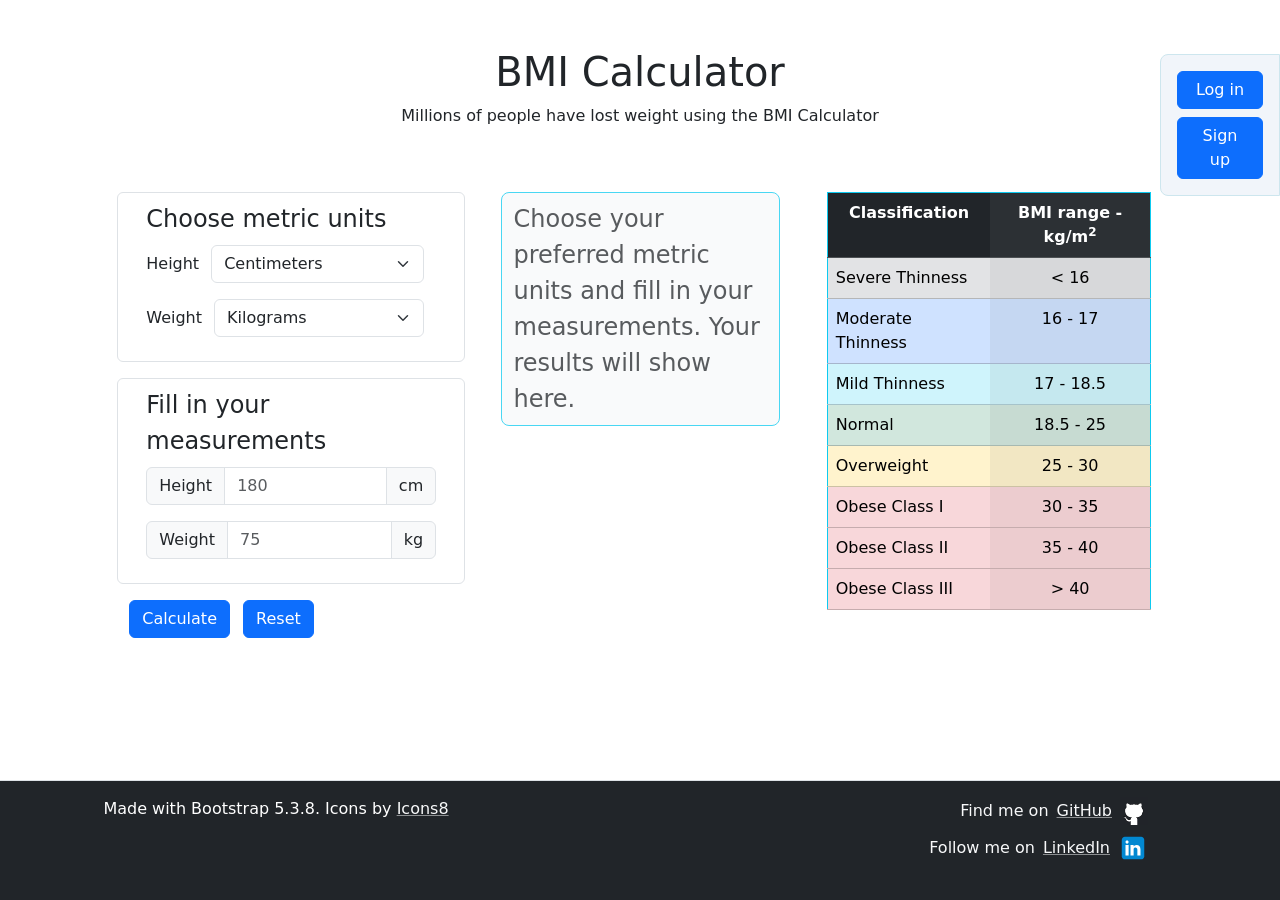
==== index.html @ a0ac81ee "Feat: added options navbar linking to other pages" ====
<!DOCTYPE html>
<html lang="en">
<head>
    <meta charset="UTF-8">
    <meta name="viewport" content="width=device-width, initial-scale=1.0">
    <meta name="description" content="BMI Calculator Home Page">
    <link rel="stylesheet" href="frontend/css/style.css">
    <link rel="apple-touch-icon" sizes="180x180" href="frontend/assets/images/apple-touch-icon.png">
    <link rel="icon" type="image/png" sizes="32x32" href="frontend/assets/images/favicon-32x32.png">
    <link rel="icon" type="image/png" sizes="16x16" href="frontend/assets/images/favicon-16x16.png">
    <link rel="icon" type="image/x-icon" href="frontend/assets/images/favicon.ico">
    <link rel="manifest" href="frontend/assets/images/site.webmanifest">
    <link href="https://cdn.jsdelivr.net/npm/bootstrap@5.3.8/dist/css/bootstrap.min.css" 
          rel="stylesheet" 
          integrity="sha384-sRIl4kxILFvY47J16cr9ZwB07vP4J8+LH7qKQnuqkuIAvNWLzeN8tE5YBujZqJLB" 
          crossorigin="anonymous">
    
    <title>BMI Calculator</title>
</head>

<body class="d-flex flex-column min-vh-100 overflow-x-hidden">
    <!-- The element implements the aside navbar panel -->
    <aside id="options-panel" class="options-panel" aria-hidden="true">
        <nav class="d-flex flex-row flex-md-column gap-2 p-3" aria-label="Page options">
            <a class="btn btn-primary text-center" href="frontend/html/login.html">Log in</a>
            <a class="btn btn-primary text-center" href="frontend/html/signup.html">Sign up</a>
        </nav>
    </aside>

    <header class="container-fluid py-5 text-center">
        <h1>BMI Calculator</h1>
        <p>Millions of people have lost weight using the BMI Calculator</p>
    </header>
    
    <main id="content" class="container flex-grow-1">
        <div class="row justify-content-center justify-content-lg-evenly mx-2 mx-sm-0 g-5">
            <form id="bmi-form" class="col-sm col-md-7 col-lg-5 col-xl-4 col-xxl-4">
                <fieldset id="metrics" class="row mb-3 border rounded px-3 py-2">
                    <legend>Choose metric units</legend>
                    <div class="row align-items-center mb-3">
                        <label for="metric-height" class="col-auto">Height</label>
                        <select id="metric-height" name="metric-height" class="form-select col" aria-label="Choose height metric units">
                            <option value="meters" selected>Centimeters</option>
                            <option value="feet">Feet and inches</option>
                        </select>
                    </div>
                    <div class="row align-items-center mb-3">
                        <label for="metric-weight" class="col-auto">Weight</label>
                        <select id="metric-weight" name="metric-weight" class="form-select col" aria-label="Choose weight metric units">
                            <option value="kg" selected>Kilograms</option>
                            <option value="pd">Pounds</option>
                        </select>
                    </div>
                </fieldset>

                <fieldset id="measurements" class="row border rounded mb-3 px-3 py-2">
                    <legend>Fill in your measurements</legend>
                    <div id="cm-group">
                        <div class="input-group mb-3">
                            <span class="input-group-text">Height</span>
                            <input type="number" name="height-cm" class="form-control" placeholder="180" aria-label="Height" min="20" required>
                            <span class="input-group-text">cm</span>
                        </div>
                    </div>
                    <div id="feet-inches-group" class="d-none">
                        <div class="input-group mb-3">
                            <span class="input-group-text">Height</span>
                            <input type="number" name="height-feet" class="form-control" placeholder="5" aria-label="Height" min="0" required>
                            <span class="input-group-text">feet</span>
                            <input type="number" name="height-inches" class="form-control ms-2" placeholder="6" aria-label="Height" min="5" required>
                            <span class="input-group-text">inches</span>
                        </div>
                    </div>
                    <div class="input-group mb-3">
                        <span class="input-group-text">Weight</span>
                        <input type="number" name="weight" class="form-control" placeholder="75" aria-label="Weight" min="10" required>
                        <span id="weight-unit" class="input-group-text">kg</span>
                    </div>
                </fieldset>
                <div id="calculator-actions">
                    <button class="btn btn-primary me-2" type="submit">Calculate</button>
                    <button class="btn btn-primary" type="reset">Reset</button>
                </div>
            </form>
            
            <div class="col-md-5 col-lg-4 col-xl-3 col-xxl-3 h-25 px-4 py-2 bg-light opacity-75 border border-1 border-info rounded-3 justify-content-center">
                <span id="bmi-result" class="row fs-4 text-dark">Choose your preferred metric units 
                    and fill in your measurements. Your results will show here.
                </span>
            </div>

            <div class="col-md col-lg-7 col-xl-4 col-xxl-5">
                <table id="obesity-table" class="table table-striped-columns border border-1 border-info">
                    <tr id="header-row" class="table-dark text-center">
                        <th>Classification</th>
                        <th>BMI range - kg/m<sup>2</sup></th>
                    </tr>
                    <tr id="cat-0" class="table-secondary">
                        <td>Severe Thinness</td>
                        <td>&lt; 16</td>
                    </tr>
                    <tr id="cat-1" class="table-primary">
                        <td>Moderate Thinness</td>
                        <td>16 - 17</td>
                    </tr>
                    <tr id="cat-2" class="table-info">
                        <td>Mild Thinness</td>
                        <td>17 - 18.5</td>
                    </tr>
                    <tr id="cat-3" class="table-success">
                        <td>Normal</td>
                        <td>18.5 - 25</td>
                    </tr>
                    <tr id="cat-4" class="table-warning">
                        <td>Overweight</td>
                        <td>25 - 30</td>
                    </tr>
                    <tr id="cat-5" class="table-danger">
                        <td>Obese Class I</td>
                        <td>30 - 35</td>
                    </tr>
                    <tr id="cat-6" class="table-danger">
                        <td>Obese Class II</td>
                        <td>35 - 40</td>
                    </tr>
                    <tr id="cat-7" class="table-danger">
                        <td>Obese Class III</td>
                        <td>&gt; 40</td>
                    </tr>
                </table>
            </div>
        </div>
    </main>

    <footer class="bg-dark p-3 border-top">
        <div class="container-fluid">
            <div class="row d-flex flex-column flex-md-row justify-content-around">
                <div class="col-md-4 col-lg-5 text-center text-white">
                    Made with Bootstrap 5.3.8. Icons by
                    <a href="https://icons8.com/" class="link-light link-underline-opacity-50 link-underline-opacity-100-hover footer-link">Icons8</a>
                </div>

                <div class="col-md-3 col-lg-2"></div>

                <div class="col-md-4 d-flex flex-column gap-1 gap-sm-2 align-items-center align-items-md-end mt-2 mt-md-0 text-light">
                    <span class="d-flex align-items-center gap-2">
                        Find me on
                        <a href="https://github.com/KostasTopouzis" class="link-light link-underline-opacity-50 link-underline-opacity-100-hover" aria-label="GitHub">GitHub</a>
                        <img src="frontend/assets/images/icons8-github-96.jpg" class="justify-item-end width="28" height="28" alt="GitHub icon">
                    </span>
                    <span class="d-flex align-items-center gap-2">
                        Follow me on
                        <a href="https://www.linkedin.com/" class="link-light link-underline-opacity-50 link-underline-opacity-100-hover footer-link" aria-label="LinkedIn">LinkedIn</a>
                        <img src="frontend/assets/images/icons8-linkedin-96.svg" width="30" height="30" alt="LinkedIn icon">
                    </span>
                </div>
                
                <div class="col-md-1"></div>
            </div>
        </div>
    </footer>

    <script defer src="frontend/js/calc.js"></script>
</body>
</html>
---- frontend/css/style.css ----
.form-control::placeholder {
    /* Increase opacity to make placeholder text less faint */
    opacity: 0.7;
}

#obesity-table tr:not(#header-row) td:nth-child(2) {
    text-align: center;
}

footer {
    min-height: 120px;
}

:root {
    --options-panel-width: min(120px, 82vw);
    --options-panel-height: auto;
}

.options-panel {
    position: absolute;
    z-index: 1030;
    top: 54px;
    right: 0;
    width: var(--options-panel-width);
    height: var(--options-panel-height);
    background-color: rgba(234, 241, 248, 0.68);
    border: 1px solid rgb(205, 230, 238);
    border-radius: 8px 0 0 8px;
}

@media (max-width: 767.98px) {
    .options-panel {
        position: static;
        width: 100%;
        background-color: inherit;
        border: 0;
        border-radius: 0px;
    }
    
    #options-panel nav {
        flex-direction: row;
        justify-content: flex-end;
    }
}
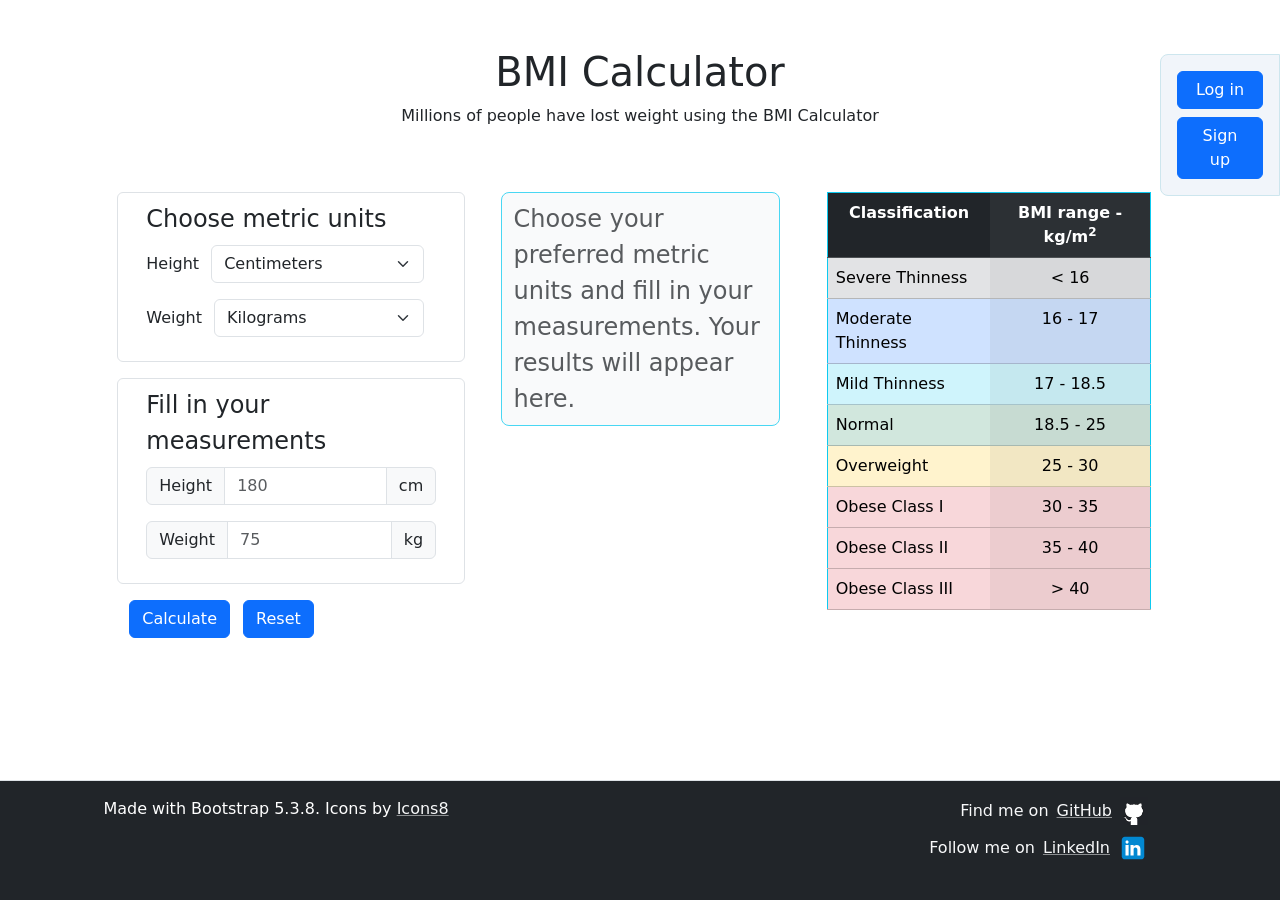
==== commit 91400c9c: "Fix: minor improvement to initial page results text" ====
--- a/index.html
+++ b/index.html
@@ -4,6 +4,7 @@
     <meta charset="UTF-8">
     <meta name="viewport" content="width=device-width, initial-scale=1.0">
     <meta name="description" content="BMI Calculator Home Page">
+    <meta name="google-site-verification" content="oVrbEKzW12LgGqUJmmHWoYeC-H89NmTQ-EghtWXq1IQ" />
     <link rel="stylesheet" href="frontend/css/style.css">
     <link rel="apple-touch-icon" sizes="180x180" href="frontend/assets/images/apple-touch-icon.png">
     <link rel="icon" type="image/png" sizes="32x32" href="frontend/assets/images/favicon-32x32.png">
@@ -85,7 +86,7 @@
             
             <div class="col-md-5 col-lg-4 col-xl-3 col-xxl-3 h-25 px-4 py-2 bg-light opacity-75 border border-1 border-info rounded-3 justify-content-center">
                 <span id="bmi-result" class="row fs-4 text-dark">Choose your preferred metric units 
-                    and fill in your measurements. Your results will show here.
+                    and fill in your measurements. Your results will appear here.
                 </span>
             </div>
 
--- a/frontend/css/style.css
+++ b/frontend/css/style.css
@@ -29,6 +29,39 @@
     border-radius: 8px 0 0 8px;
 }
 
+.error-message {
+    display: inline-flex;
+    align-items: center;
+    margin-left: 0;
+    padding: 0;
+    color: #842029;
+    background-color: #f8d7da;
+    border: 1px solid transparent;
+    border-radius: 0.375rem;
+    font-size: 0.75rem;
+    line-height: 1.25;
+    opacity: 0;
+    visibility: hidden;
+    transition: opacity 0.3s ease, margin-left 0.3s ease, padding 0.3s ease,
+        background-color 0.3s ease, border-color 0.3s ease,
+        visibility 0s linear 0.3s;
+}
+
+.error-message.is-visible {
+    margin-left: 0.5rem;
+    padding: 0.125rem 0.4rem;
+    background-color: #f8d7da;
+    border-color: #f5c2c7;
+    opacity: 1;
+    visibility: visible;
+    transition-delay: 0s;
+}
+
+#general-error-message {
+    font-size: 1rem;
+}
+
+
 @media (max-width: 767.98px) {
     .options-panel {
         position: static;
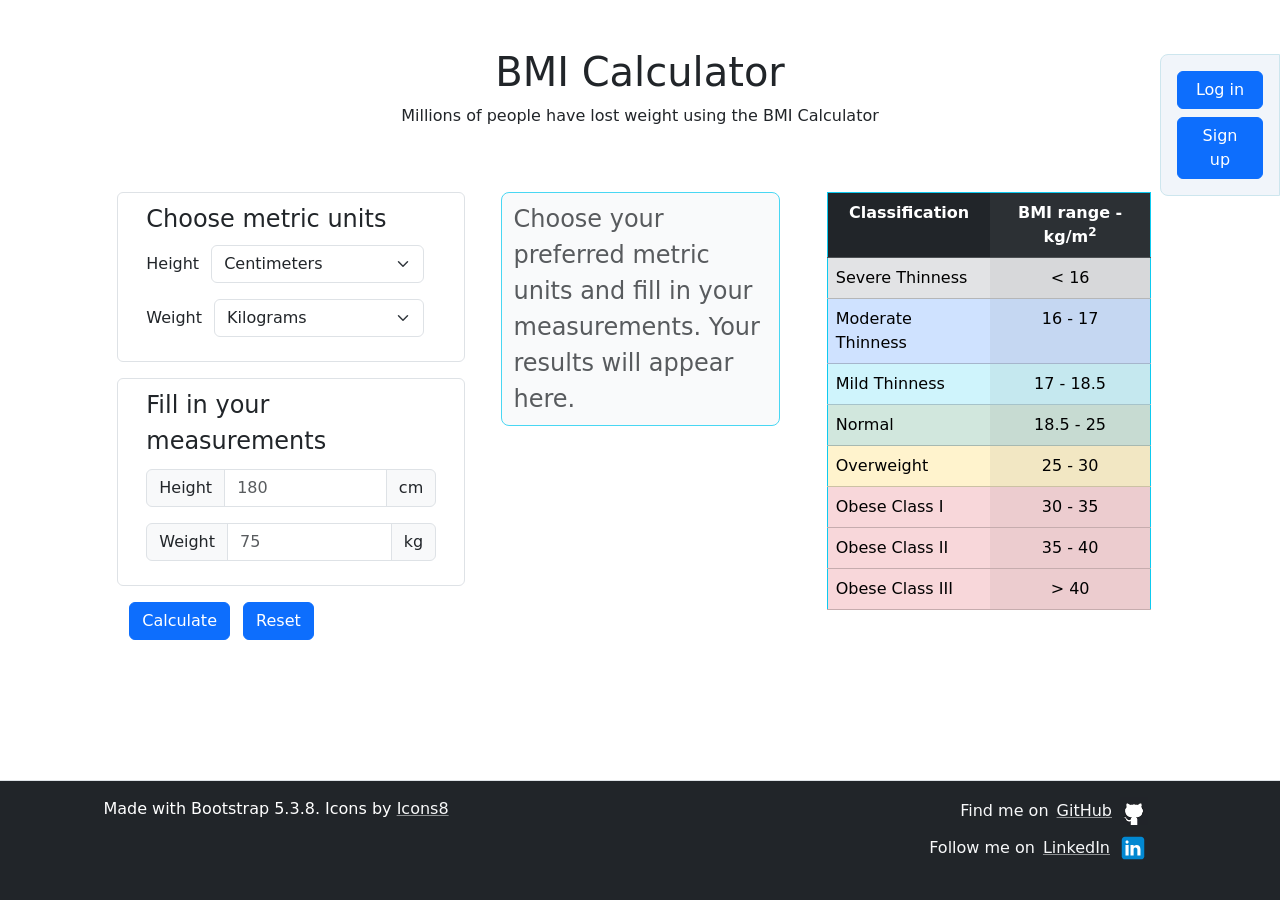
==== commit 1a77cea3: "Fix: corrected problem with division by zero in index.js" ====
--- a/index.html
+++ b/index.html
@@ -41,8 +41,8 @@
                     <div class="row align-items-center mb-3">
                         <label for="metric-height" class="col-auto">Height</label>
                         <select id="metric-height" name="metric-height" class="form-select col" aria-label="Choose height metric units">
-                            <option value="meters" selected>Centimeters</option>
-                            <option value="feet">Feet and inches</option>
+                            <option value="cm" selected>Centimeters</option>
+                            <option value="in">Feet and inches</option>
                         </select>
                     </div>
                     <div class="row align-items-center mb-3">
@@ -56,10 +56,11 @@
 
                 <fieldset id="measurements" class="row border rounded mb-3 px-3 py-2">
                     <legend>Fill in your measurements</legend>
+                    <span id="height-error-message" class="error-message"></span>
                     <div id="cm-group">
                         <div class="input-group mb-3">
                             <span class="input-group-text">Height</span>
-                            <input type="number" name="height-cm" class="form-control" placeholder="180" aria-label="Height" min="20" required>
+                            <input type="number" name="height-cm" class="form-control" placeholder="180" aria-label="Height" min="0" required>
                             <span class="input-group-text">cm</span>
                         </div>
                     </div>
@@ -68,13 +69,13 @@
                             <span class="input-group-text">Height</span>
                             <input type="number" name="height-feet" class="form-control" placeholder="5" aria-label="Height" min="0" required>
                             <span class="input-group-text">feet</span>
-                            <input type="number" name="height-inches" class="form-control ms-2" placeholder="6" aria-label="Height" min="5" required>
+                            <input type="number" name="height-inches" class="form-control ms-2" placeholder="6" aria-label="Height" min="0" required>
                             <span class="input-group-text">inches</span>
                         </div>
                     </div>
                     <div class="input-group mb-3">
                         <span class="input-group-text">Weight</span>
-                        <input type="number" name="weight" class="form-control" placeholder="75" aria-label="Weight" min="10" required>
+                        <input type="number" name="weight" class="form-control" placeholder="75" aria-label="Weight" min="0" required>
                         <span id="weight-unit" class="input-group-text">kg</span>
                     </div>
                 </fieldset>
@@ -147,12 +148,12 @@
                     <span class="d-flex align-items-center gap-2">
                         Find me on
                         <a href="https://github.com/KostasTopouzis" class="link-light link-underline-opacity-50 link-underline-opacity-100-hover" aria-label="GitHub">GitHub</a>
-                        <img src="frontend/assets/images/icons8-github-96.jpg" class="justify-item-end width="28" height="28" alt="GitHub icon">
+                        <img src="/frontend/assets/images/icons8-github-96.jpg" class="justify-item-end width="28" height="28" alt="GitHub icon">
                     </span>
                     <span class="d-flex align-items-center gap-2">
                         Follow me on
                         <a href="https://www.linkedin.com/" class="link-light link-underline-opacity-50 link-underline-opacity-100-hover footer-link" aria-label="LinkedIn">LinkedIn</a>
-                        <img src="frontend/assets/images/icons8-linkedin-96.svg" width="30" height="30" alt="LinkedIn icon">
+                        <img src="/frontend/assets/images/icons8-linkedin-96.svg" width="30" height="30" alt="LinkedIn icon">
                     </span>
                 </div>
                 
@@ -161,6 +162,6 @@
         </div>
     </footer>
 
-    <script defer src="frontend/js/calc.js"></script>
+    <script defer type="module" src="frontend/js/index.js"></script>
 </body>
 </html>
--- a/frontend/css/style.css
+++ b/frontend/css/style.css
@@ -6,6 +6,10 @@
 
 #obesity-table tr:not(#header-row) td:nth-child(2) {
     text-align: center;
+}
+
+#stats-bmi-table th, #stats-bmi-table td {
+	text-align: center;
 }
 
 footer {
@@ -57,6 +61,7 @@
     transition-delay: 0s;
 }
 
+
 #general-error-message {
     font-size: 1rem;
 }
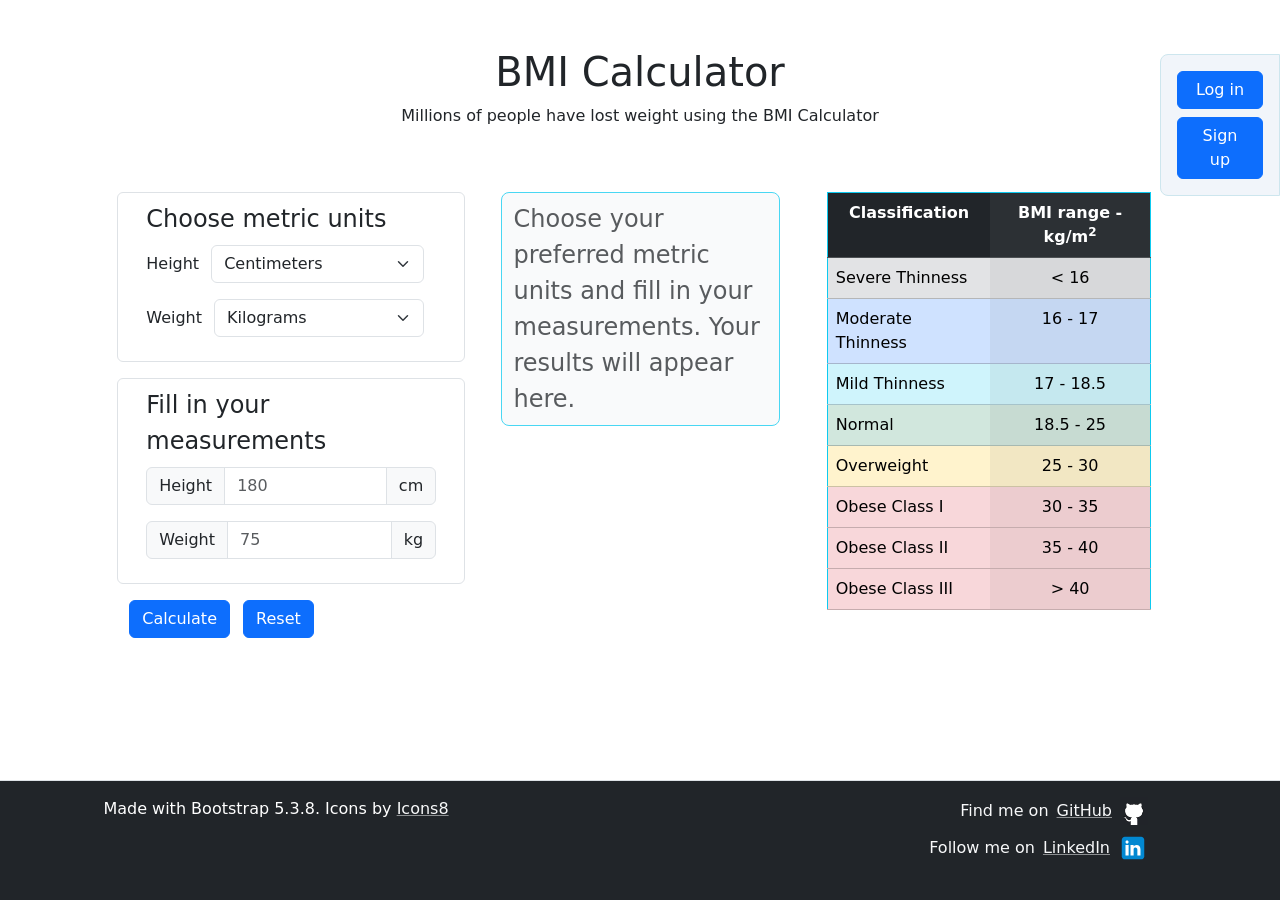
==== commit 3095b286: "Fix: changed height error message" ====
--- a/index.html
+++ b/index.html
@@ -55,8 +55,10 @@
                 </fieldset>
 
                 <fieldset id="measurements" class="row border rounded mb-3 px-3 py-2">
-                    <legend>Fill in your measurements</legend>
-                    <span id="height-error-message" class="error-message"></span>
+                    <legend>Fill in your measurements
+                        <span id="height-error-message" class="error-message"></span>
+                    </legend>
+                    
                     <div id="cm-group">
                         <div class="input-group mb-3">
                             <span class="input-group-text">Height</span>
